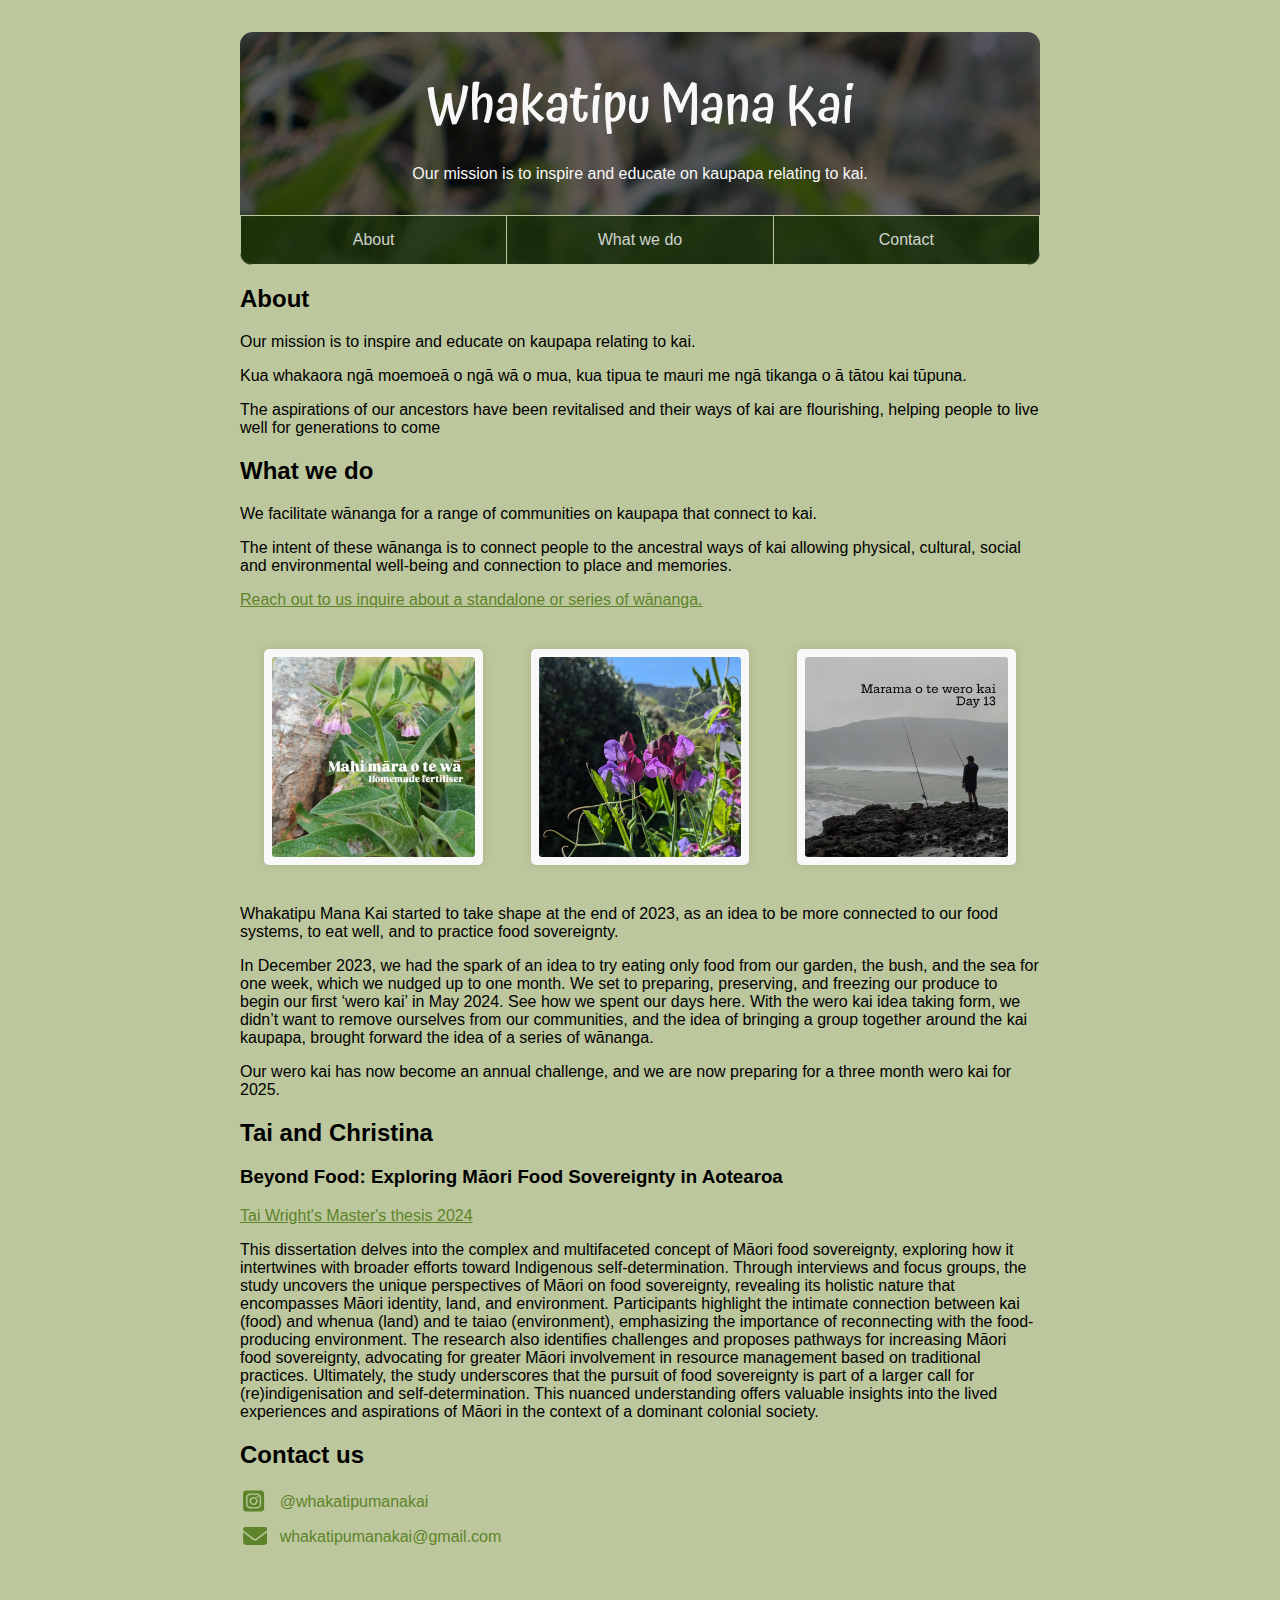
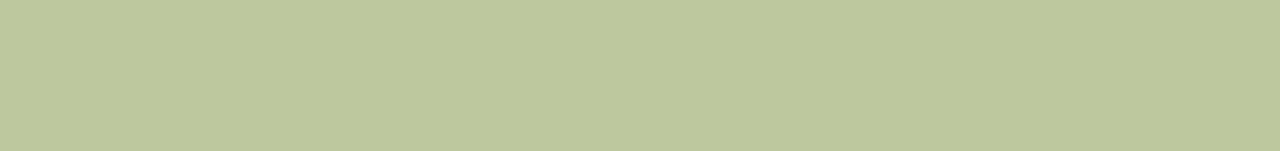
==== docs/index.html @ ef76f6d0 "touches" ====
<!DOCTYPE html>
<html lang="en">

<head>
    <meta charset="UTF-8">
    <meta name="viewport" content="width=device-width, initial-scale=1.0">
    <title>Whakatipu Mana Kai</title>
    <link rel="preconnect" href="https://fonts.googleapis.com">
    <link rel="preconnect" href="https://fonts.gstatic.com" crossorigin>
    <link href="https://fonts.googleapis.com/css2?family=Atma:wght@300;400;500;600;700&display=swap" rel="stylesheet">
    <link rel="stylesheet" href="style.css">
    <script async src="https://www.googletagmanager.com/gtag/js?id=G-CGHVBY7P9B"></script>
    <script>
        window.dataLayer = window.dataLayer || [];
        function gtag() { dataLayer.push(arguments); }
        gtag('js', new Date());

        gtag('config', 'G-CGHVBY7P9B');
    </script>
</head>

<body>
    <div class="header" style="background-image: url(images/header.jpg);">
        <div class="header-content">

            <h1 class="header-title">Whakatipu Mana Kai</h1>
            <p>Our mission is to inspire and educate on kaupapa relating to kai.</p>
            <ul class="nav">
                <li>
                    <a href="#about">About</a>
                </li>
                <li>
                    <a href="#what-we-do">What we do</a>
                </li>
                <li>
                    <a href="#contact">Contact</a>
                </li>
            </ul>
        </div>
    </div>
    <h2>About</h2>
    <p>Our mission is to inspire and educate on kaupapa relating to kai.</p>
    <p>
        Kua whakaora ngā moemoeā o ngā wā o mua, kua tipua te mauri me ngā tikanga o ā tātou
        kai tūpuna.
    </p>
    <p>The aspirations of our ancestors have been revitalised and their ways of kai are flourishing, helping people to
        live well for generations to come</p>


    <h2>What we do</h2>
    <p>We facilitate wānanga for a range of communities on kaupapa that connect to kai. </p>
    <p>The intent of these wānanga is to connect people to the ancestral ways of kai allowing physical, cultural, social
        and environmental well-being and connection to place and memories. </p>
    <p><a href="#contact">
            Reach out to us inquire about a standalone or series of wānanga.</a></p>

    <div class="grid">
        <div class="grid-item">
            <a target="_blank" href="https://www.instagram.com/p/DEjUtzSy77S/">
                <div class="img" style="background-image: url(images/1.jpg);"></div>
            </a>
        </div>
        <div class="grid-item">
            <a target="_blank" href="https://www.instagram.com/p/DDGc_yfyCaR/">
                <div class="img" style="background-image: url(images/2.jpg);"></div>
            </a>
        </div>
        <div class="grid-item">
            <a target="_blank" href="https://www.instagram.com/reel/C7BenzlSaSu/">
                <div class="img" style="background-image: url(images/3.jpg);"></div>
            </a>
        </div>
    </div>




    <p>Whakatipu Mana Kai started to take shape at the end of 2023, as an idea to be more connected to our food systems,
        to eat well, and to practice food sovereignty. </p>
    <p>In December 2023, we had the spark of an idea to try eating only food from our garden, the bush, and the sea for
        one week, which we nudged up to one month. We set to preparing, preserving, and freezing our produce to begin
        our first ‘wero kai’ in May 2024. See how we spent our days here. With the wero kai idea taking form, we didn’t
        want to remove ourselves from our communities, and the idea of bringing a group together around the kai kaupapa,
        brought forward the idea of a series of wānanga.</p>
    <p>Our wero kai has now become an annual challenge, and we are now preparing for a three month wero kai for 2025.
    </p>
    <h2>Tai and Christina</h2>
    <h3>Beyond Food: Exploring Māori Food Sovereignty in Aotearoa</h3>
    <p><a href="https://researchspace.auckland.ac.nz/items/4c055b75-20b7-467e-bf3c-e84f65664a81">Tai Wright's Master's
            thesis 2024</a></p>
    <p>
        This dissertation delves into the complex and multifaceted concept of Māori food sovereignty, exploring how it
        intertwines with broader efforts toward Indigenous self-determination. Through interviews and focus groups, the
        study uncovers the unique perspectives of Māori on food sovereignty, revealing its holistic nature that
        encompasses Māori identity, land, and environment. Participants highlight the intimate connection between kai
        (food) and whenua (land) and te taiao (environment), emphasizing the importance of reconnecting with the
        food-producing environment. The research also identifies challenges and proposes pathways for increasing Māori
        food sovereignty, advocating for greater Māori involvement in resource management based on traditional
        practices. Ultimately, the study underscores that the pursuit of food sovereignty is part of a larger call for
        (re)indigenisation and self-determination. This nuanced understanding offers valuable insights into the lived
        experiences and aspirations of Māori in the context of a dominant colonial society.
    </p>
    <h2 id="contact">Contact us</h2>

    <ul class="icons icons-vertical">
        <li>
            <a href="https://instagram.com/whakatipumanakai" target="_blank">
                <svg class="icon" xmlns="http://www.w3.org/2000/svg" viewBox="0 0 448 512">
                    <path fill="currentColor"
                        d="M194.4 211.7a53.3 53.3 0 1 0 59.3 88.7 53.3 53.3 0 1 0 -59.3-88.7zm142.3-68.4c-5.2-5.2-11.5-9.3-18.4-12c-18.1-7.1-57.6-6.8-83.1-6.5c-4.1 0-7.9 .1-11.2 .1c-3.3 0-7.2 0-11.4-.1c-25.5-.3-64.8-.7-82.9 6.5c-6.9 2.7-13.1 6.8-18.4 12s-9.3 11.5-12 18.4c-7.1 18.1-6.7 57.7-6.5 83.2c0 4.1 .1 7.9 .1 11.1s0 7-.1 11.1c-.2 25.5-.6 65.1 6.5 83.2c2.7 6.9 6.8 13.1 12 18.4s11.5 9.3 18.4 12c18.1 7.1 57.6 6.8 83.1 6.5c4.1 0 7.9-.1 11.2-.1c3.3 0 7.2 0 11.4 .1c25.5 .3 64.8 .7 82.9-6.5c6.9-2.7 13.1-6.8 18.4-12s9.3-11.5 12-18.4c7.2-18 6.8-57.4 6.5-83c0-4.2-.1-8.1-.1-11.4s0-7.1 .1-11.4c.3-25.5 .7-64.9-6.5-83l0 0c-2.7-6.9-6.8-13.1-12-18.4zm-67.1 44.5A82 82 0 1 1 178.4 324.2a82 82 0 1 1 91.1-136.4zm29.2-1.3c-3.1-2.1-5.6-5.1-7.1-8.6s-1.8-7.3-1.1-11.1s2.6-7.1 5.2-9.8s6.1-4.5 9.8-5.2s7.6-.4 11.1 1.1s6.5 3.9 8.6 7s3.2 6.8 3.2 10.6c0 2.5-.5 5-1.4 7.3s-2.4 4.4-4.1 6.2s-3.9 3.2-6.2 4.2s-4.8 1.5-7.3 1.5l0 0c-3.8 0-7.5-1.1-10.6-3.2zM448 96c0-35.3-28.7-64-64-64H64C28.7 32 0 60.7 0 96V416c0 35.3 28.7 64 64 64H384c35.3 0 64-28.7 64-64V96zM357 389c-18.7 18.7-41.4 24.6-67 25.9c-26.4 1.5-105.6 1.5-132 0c-25.6-1.3-48.3-7.2-67-25.9s-24.6-41.4-25.8-67c-1.5-26.4-1.5-105.6 0-132c1.3-25.6 7.1-48.3 25.8-67s41.5-24.6 67-25.8c26.4-1.5 105.6-1.5 132 0c25.6 1.3 48.3 7.1 67 25.8s24.6 41.4 25.8 67c1.5 26.3 1.5 105.4 0 131.9c-1.3 25.6-7.1 48.3-25.8 67z" />
                </svg>
                <span>
                    @whakatipumanakai
                </span>
            </a>
        </li>
        <li>
            <a href="mailto:whakatipumanakai@gmail.com" target="_blank">
                <svg class="icon" xmlns="http://www.w3.org/2000/svg" viewBox="0 0 448 512">
                    <path fill="currentColor"
                        d="M48 64C21.5 64 0 85.5 0 112c0 15.1 7.1 29.3 19.2 38.4L236.8 313.6c11.4 8.5 27 8.5 38.4 0L492.8 150.4c12.1-9.1 19.2-23.3 19.2-38.4c0-26.5-21.5-48-48-48L48 64zM0 176L0 384c0 35.3 28.7 64 64 64l384 0c35.3 0 64-28.7 64-64l0-208L294.4 339.2c-22.8 17.1-54 17.1-76.8 0L0 176z" />
                </svg>
                <span>
                    whakatipumanakai@gmail.com
                </span>
            </a>
        </li>
    </ul>
    <!-- <ul>
        <li>
            <a target="_blank" href="https://www.instagram.com/whakatipumanakai">Instagram</a>
        </li>
        <li>
            <a target="_blank" href="mailto:whakatipumanakai@gmail.com">Email</a> – whakatipumanakai@gmail.com
        </li>
    </ul> -->
</body>

</html>
---- docs/style.css ----
html {
    --color-1: #5E8429;
    --color-2: #31441D;
    --color-3: #F8F8F9;
    --color-4: #B96213;
    --color-5: #BDC79D;
    --header-radius: 0.8rem;
    background: var(--color-5);
    font-family: sans-serif;
}

a {
    color: var(--color-1);
}

a:visited {
    color: var(--color-2);
}

a:hover {
    color: var(--color-4);
}

body {
    max-width: 800px;
    margin: 0 auto;
    margin-bottom: 10rem;
    padding: 1rem;
}

.header-title {
    font-size: 3.3rem;
    text-align: center;
    margin: 0;
    margin-top: 2rem;
    font-family: "Atma", serif;
    font-weight: 500;
    font-style: normal;
}

@media screen and (max-width: 600px) {
    html {
        /* font-size: 14px; */
    }

    .header-title {
        font-size: 2.2rem;
    }
}

.grid {
    display: flex;
    flex-wrap: wrap;

}

.grid-item {
    flex: 1;
    min-width: 100px;
    padding: 0.5rem;
    margin: 1.5rem;
    background: var(--color-3);
    border-radius: 5px;
    box-shadow: 0 0 10px rgba(0, 0, 0, 0.1);
    max-width: 400px;
    max-height: 500px;
    overflow: hidden;
}

.grid-item .img {
    width: 100%;
    height: 200px;
    background-size: cover;
    background-position: center;
    border-radius: 0.2rem;
}

.header-content {
    display: flex;
    flex-direction: column;
    justify-content: space-between;
    align-items: center;
    background-color: rgba(0, 0, 0, 0.6);
    color: var(--color-3);
    text-align: center;
}

.header {
    margin-top: 1rem;
    border-radius: var(--header-radius);
    overflow: hidden;
}

.atma-light {
    font-family: "Atma", serif;
    font-weight: 300;
    font-style: normal;
}

.atma-regular {
    font-family: "Atma", serif;
    font-weight: 400;
    font-style: normal;
}

.atma-semibold {
    font-family: "Atma", serif;
    font-weight: 600;
    font-style: normal;
}

.atma-bold {
    font-family: "Atma", serif;
    font-weight: 700;
    font-style: normal;
}

.icons {
    display: flex;
    margin-top: 1rem;
    color: var(--color-1)
}

.icons a {
    color: inherit;
}

.icon {
    width: 1.7rem;
    height: 1.5rem;
    color: inherit;
}

.icon svg {
    color: inherit;
}


.nav {
    list-style: none;
    display: flex;
    flex-direction: row;
    width: 100%;
    padding: 0;
    margin-bottom: 0;
}

.nav li {
    height: 3rem;
    line-height: 3rem;
    margin: 0;
    flex: 1;
    border: 0.2px solid var(--color-5);
    border-right: none;
}

/* first border radious bottom left 1rem */
.nav li:first-child {
    border-bottom-left-radius: var(--header-radius)
}

/* last border radious bottom right 1rem */
.nav li:last-child {
    border-bottom-right-radius: var(--header-radius);
    border-right: 0.2px solid var(--color-5);
}

.nav a {
    display: block;
    text-align: center;
    height: 100%;
    width: 100%;
    background-color: rgba(26, 50, 9, 0.787);
    text-decoration: none;
    color: #fffC
}

.nav a:hover {
    background-color: var(--color-1);
    color: var(--color-3);
}

.icons-vertical {
    padding: 0;
    list-style: none;
    display: flex;
    flex-direction: column;
    margin-top: 1rem;
    color: var(--color-1);
    text-decoration: none;
}

.icons-vertical a {
    text-decoration: none;
    line-height: 2rem;
    list-style: none;
}

.icons-vertical span {
    margin-left: 0.5rem;
    display: inline-block;
    transform: translateY(-0.4em);
    -webkit-transform: translateY(-0.4em);
    -moz-transform: translateY(-0.4em);
    -ms-transform: translateY(-0.4em);
}
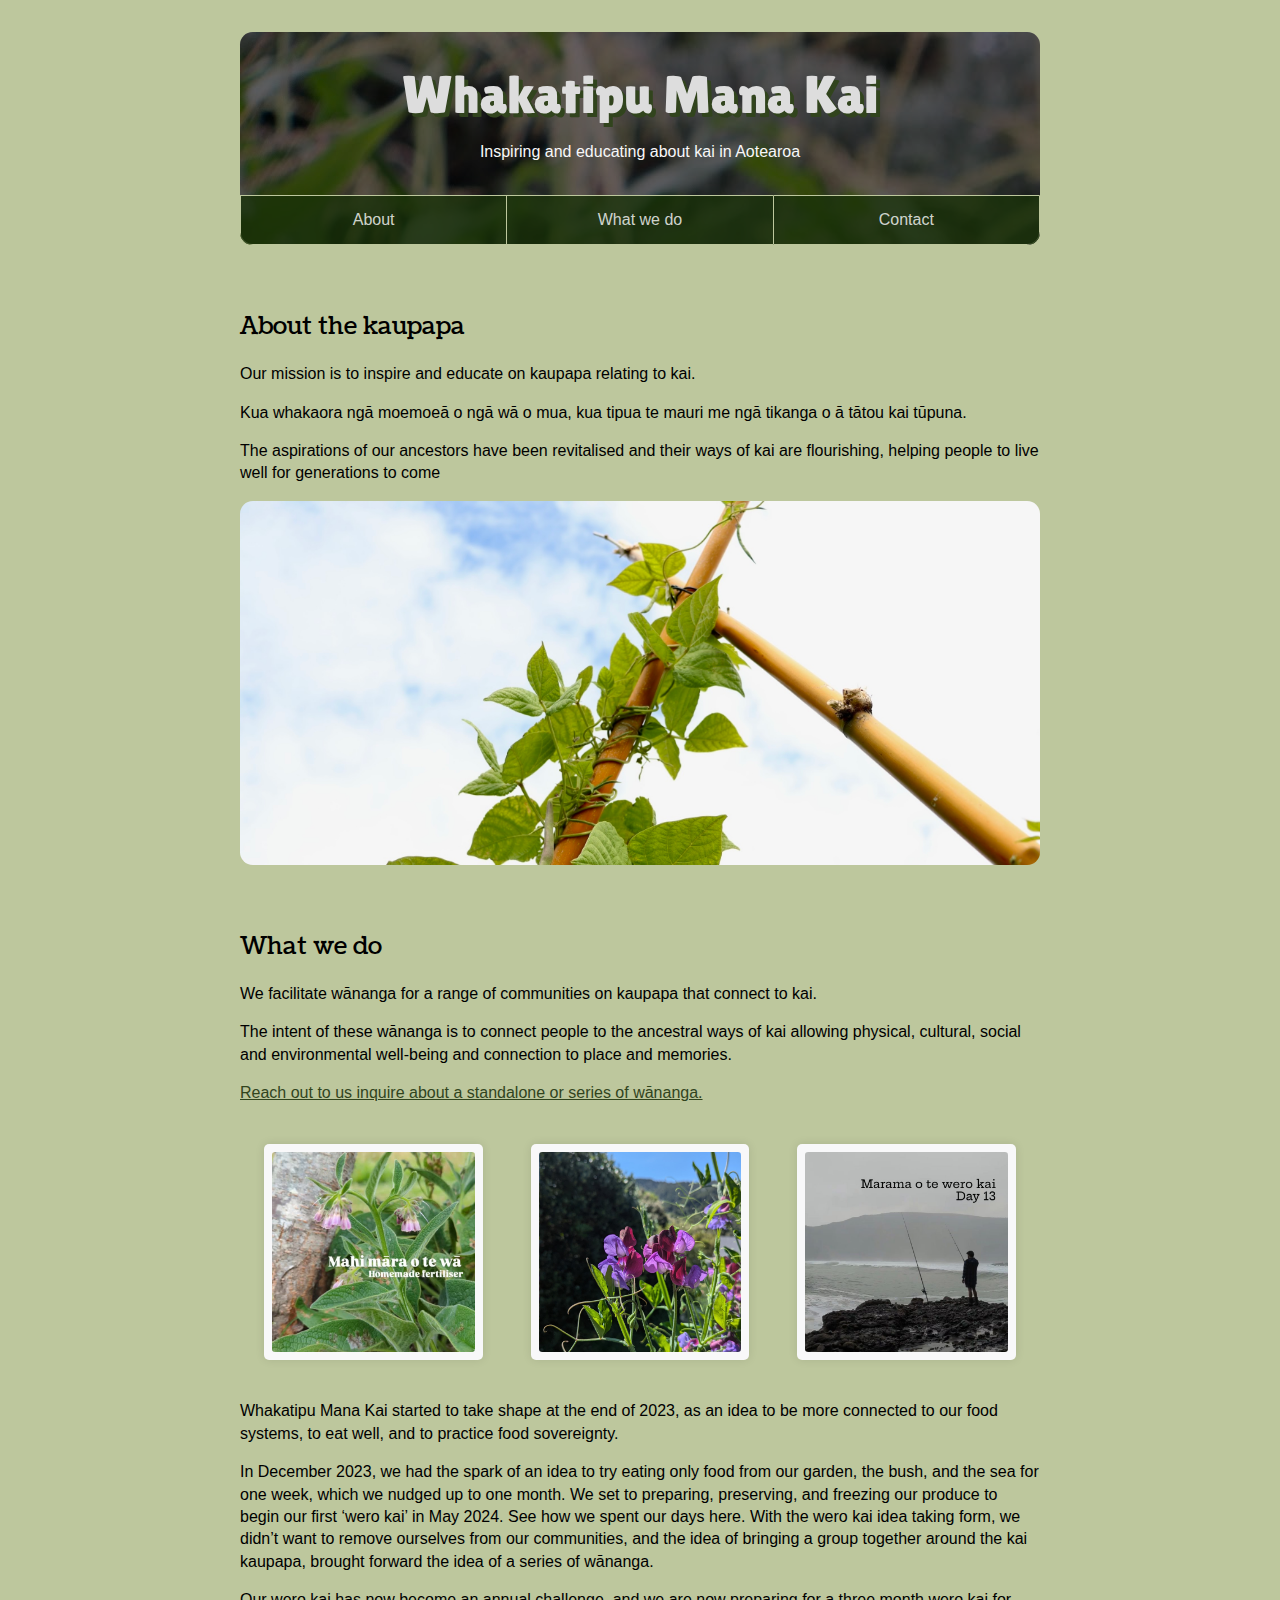
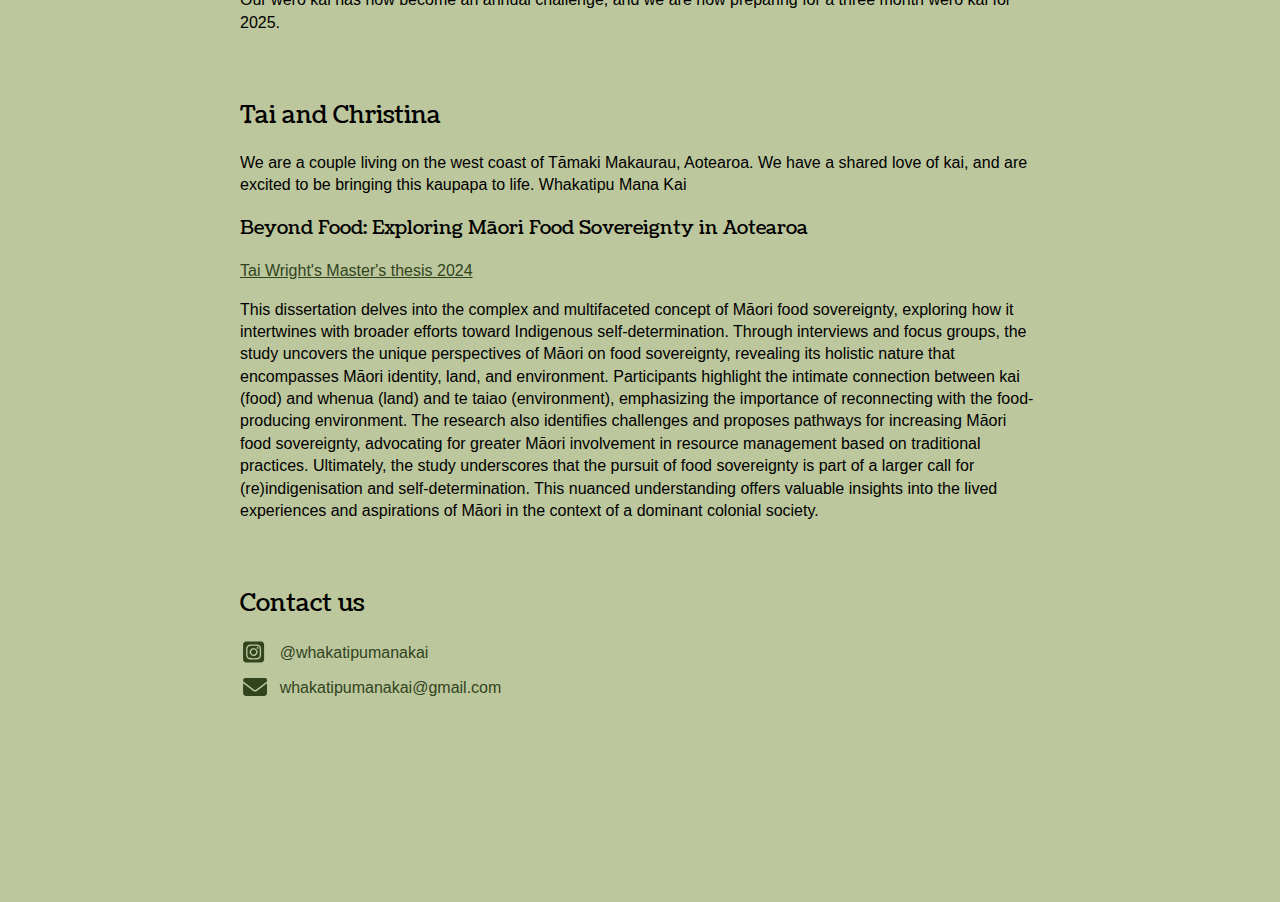
==== commit 0b4a8e3d: "touches" ====
--- a/docs/index.html
+++ b/docs/index.html
@@ -9,7 +9,12 @@
     <link rel="preconnect" href="https://fonts.gstatic.com" crossorigin>
     <link href="https://fonts.googleapis.com/css2?family=Atma:wght@300;400;500;600;700&display=swap" rel="stylesheet">
     <link rel="stylesheet" href="style.css">
-    <script async src="https://www.googletagmanager.com/gtag/js?id=G-CGHVBY7P9B"></script>
+
+    <link rel="preconnect" href="https://fonts.googleapis.com">
+    <link rel="preconnect" href="https://fonts.gstatic.com" crossorigin>
+    <link
+        href="https://fonts.googleapis.com/css2?family=Atma:wght@300;400;500;600;700&family=Coustard:wght@400;900&family=Lilita+One&display=swap"
+        rel="stylesheet">
     <script>
         window.dataLayer = window.dataLayer || [];
         function gtag() { dataLayer.push(arguments); }
@@ -24,7 +29,7 @@
         <div class="header-content">
 
             <h1 class="header-title">Whakatipu Mana Kai</h1>
-            <p>Our mission is to inspire and educate on kaupapa relating to kai.</p>
+            <p>Inspiring and educating about kai in Aotearoa</p>
             <ul class="nav">
                 <li>
                     <a href="#about">About</a>
@@ -38,15 +43,20 @@
             </ul>
         </div>
     </div>
-    <h2>About</h2>
+    <h2>About the kaupapa</h2>
     <p>Our mission is to inspire and educate on kaupapa relating to kai.</p>
     <p>
-        Kua whakaora ngā moemoeā o ngā wā o mua, kua tipua te mauri me ngā tikanga o ā tātou
+        Kua whakaora ngā moemoeā o ngā wā o mua,
+        kua tipua
+        te mauri me ngā tikanga o ā tātou
         kai tūpuna.
     </p>
     <p>The aspirations of our ancestors have been revitalised and their ways of kai are flourishing, helping people to
         live well for generations to come</p>
 
+
+    <img class="banner-image" src="images/beans2.jpg" alt="">
+    <!-- <div class="banner-image" style="background-image: url(images/beans.jpg);"></div> -->
 
     <h2>What we do</h2>
     <p>We facilitate wānanga for a range of communities on kaupapa that connect to kai. </p>
@@ -86,6 +96,11 @@
     <p>Our wero kai has now become an annual challenge, and we are now preparing for a three month wero kai for 2025.
     </p>
     <h2>Tai and Christina</h2>
+    <p>
+        We are a couple living on the west coast of Tāmaki Makaurau, Aotearoa. We have a shared love of kai, and are
+        excited to be bringing this kaupapa to life.
+        Whakatipu Mana Kai
+    </p>
     <h3>Beyond Food: Exploring Māori Food Sovereignty in Aotearoa</h3>
     <p><a href="https://researchspace.auckland.ac.nz/items/4c055b75-20b7-467e-bf3c-e84f65664a81">Tai Wright's Master's
             thesis 2024</a></p>
--- a/docs/style.css
+++ b/docs/style.css
@@ -4,17 +4,55 @@
     --color-3: #F8F8F9;
     --color-4: #B96213;
     --color-5: #BDC79D;
+    --color-dark: #181814;
     --header-radius: 0.8rem;
     background: var(--color-5);
     font-family: sans-serif;
 }
 
+.header-content {
+    font-family: 'Lucida Sans', 'Lucida Sans Regular', 'Lucida Grande', 'Lucida Sans Unicode', Geneva, Verdana, sans-serif;
+}
+
+h2 {
+    margin-top: 4rem;
+}
+
+h1,
+h2,
+h3,
+h4,
+h5,
+h6 {
+    font-family: "Coustard", serif;
+    font-weight: 400;
+    font-style: normal;
+
+    /* font-family: "Coustard", serif;
+    font-weight: 900;
+    font-style: normal; */
+}
+
+p {
+    line-height: 1.4;
+}
+
+.banner-image {
+    max-width: 100%;
+    object-fit: cover;
+    object-position: center;
+    border-radius: 0.8rem;
+    background-position-y: -30rem;
+    margin: 0 auto;
+    display: block;
+}
+
 a {
+    color: var(--color-2);
+}
+
+a:visited {
     color: var(--color-1);
-}
-
-a:visited {
-    color: var(--color-2);
 }
 
 a:hover {
@@ -34,8 +72,16 @@
     margin: 0;
     margin-top: 2rem;
     font-family: "Atma", serif;
-    font-weight: 500;
-    font-style: normal;
+    font-family: 'Lucida Sans', 'Lucida Sans Regular', 'Lucida Grande', 'Lucida Sans Unicode', Geneva, Verdana, sans-serif;
+    font-family: "Lilita One", serif;
+    font-weight: 400;
+    font-style: normal;
+    /* text-transform: uppercase; */
+    color: #ddd;
+    filter: drop-shadow(4px 4px 0 var(--color-2));
+
+    /* font-weight: 500; */
+    /* font-style: normal; */
 }
 
 @media screen and (max-width: 600px) {
@@ -146,6 +192,7 @@
 }
 
 .nav li {
+    font-family: 'Lucida Sans', 'Lucida Sans Regular', 'Lucida Grande', 'Lucida Sans Unicode', Geneva, Verdana, sans-serif;
     height: 3rem;
     line-height: 3rem;
     margin: 0;
@@ -194,6 +241,7 @@
     text-decoration: none;
     line-height: 2rem;
     list-style: none;
+    color: var(--color-2);
 }
 
 .icons-vertical span {
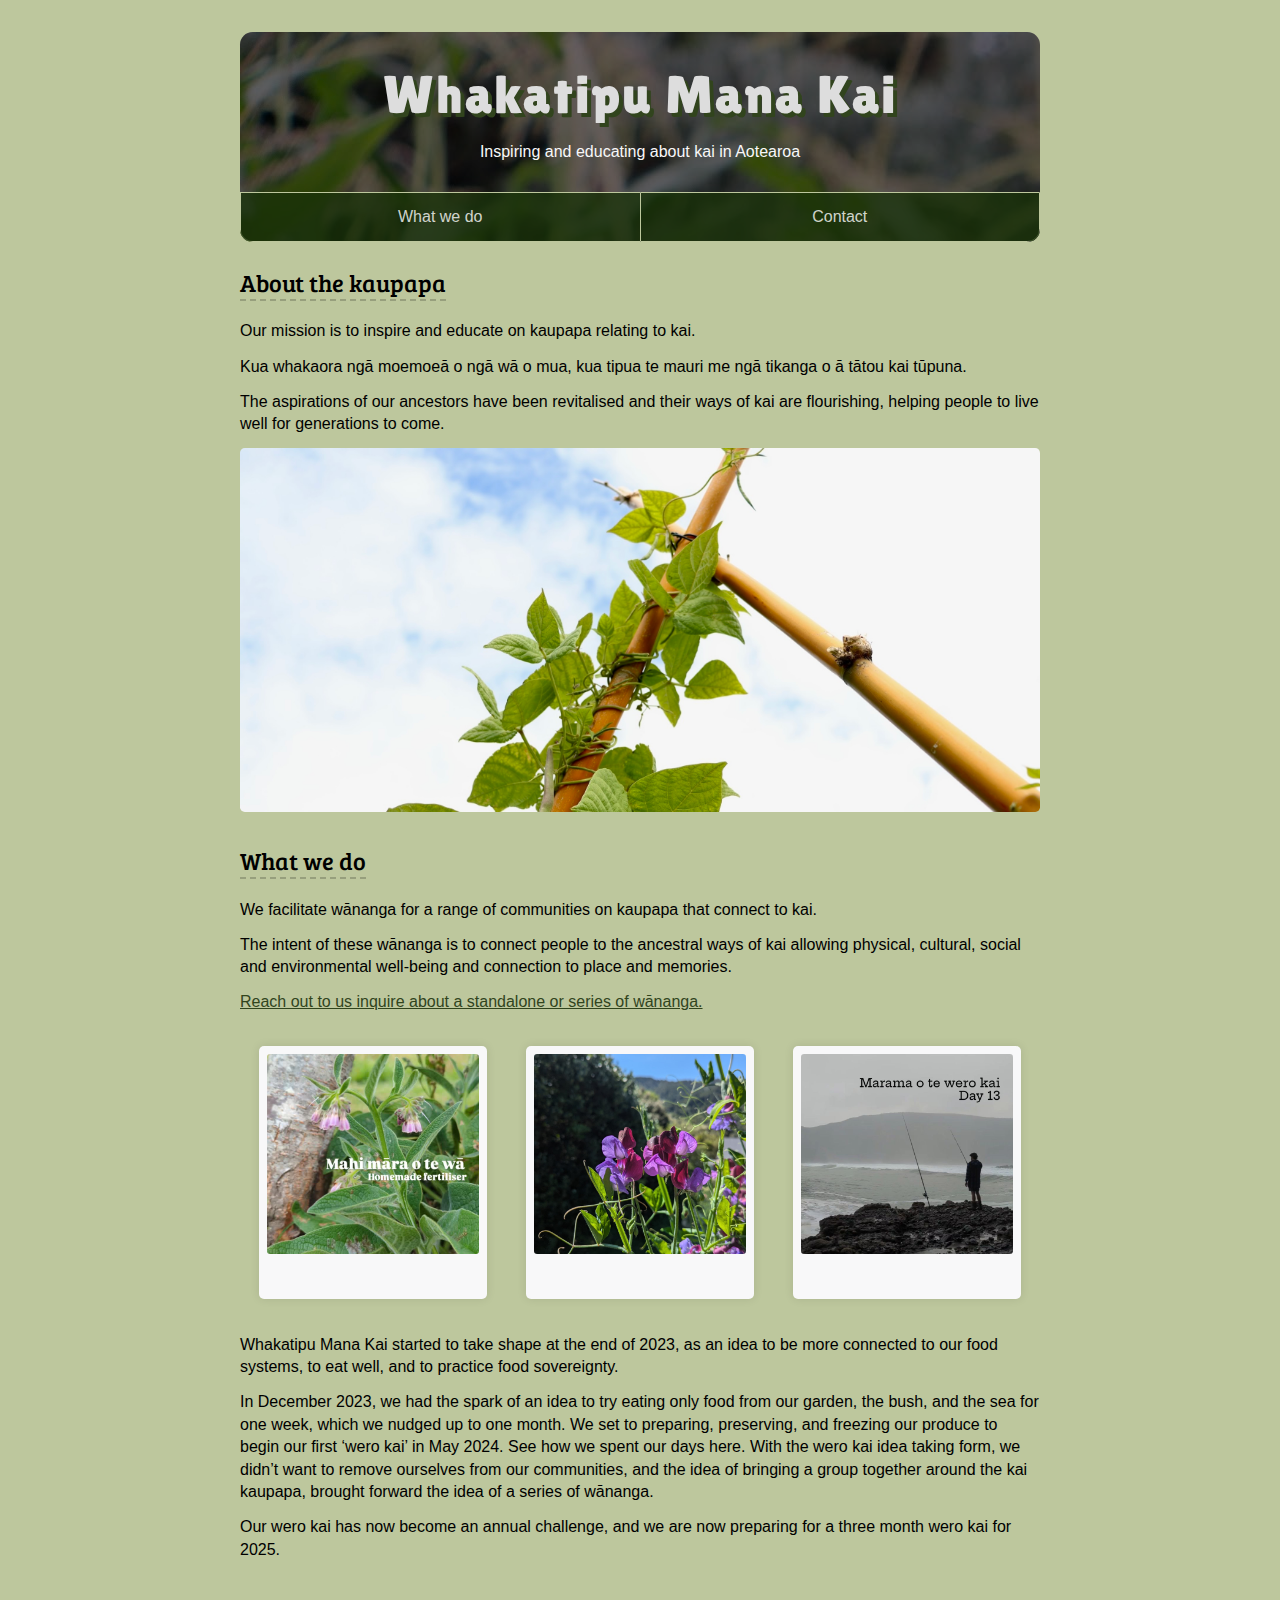
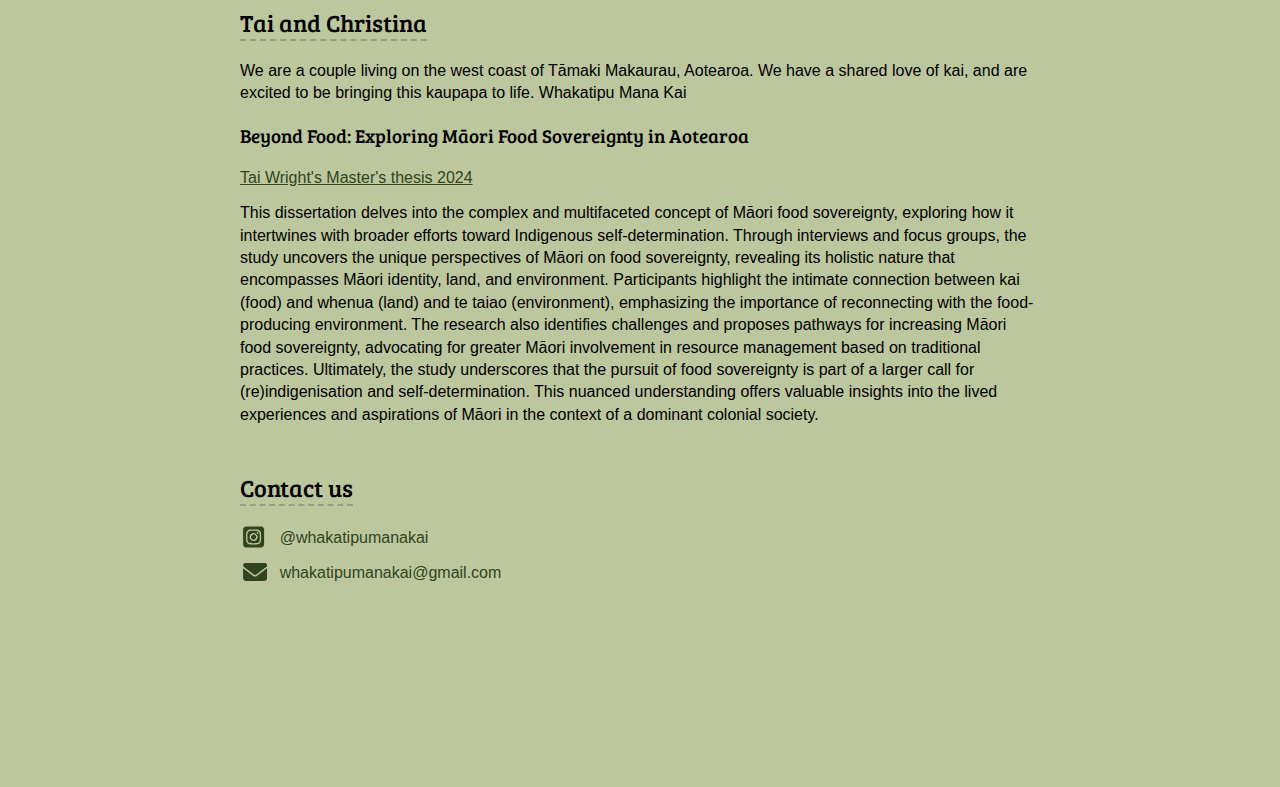
==== commit d9aa6059: "touches" ====
--- a/docs/index.html
+++ b/docs/index.html
@@ -13,7 +13,7 @@
     <link rel="preconnect" href="https://fonts.googleapis.com">
     <link rel="preconnect" href="https://fonts.gstatic.com" crossorigin>
     <link
-        href="https://fonts.googleapis.com/css2?family=Atma:wght@300;400;500;600;700&family=Coustard:wght@400;900&family=Lilita+One&display=swap"
+        href="https://fonts.googleapis.com/css2?family=Atma:wght@300;400;500;600;700&family=Bree+Serif&family=Coustard:wght@400;900&family=Lilita+One&display=swap"
         rel="stylesheet">
     <script>
         window.dataLayer = window.dataLayer || [];
@@ -32,9 +32,6 @@
             <p>Inspiring and educating about kai in Aotearoa</p>
             <ul class="nav">
                 <li>
-                    <a href="#about">About</a>
-                </li>
-                <li>
                     <a href="#what-we-do">What we do</a>
                 </li>
                 <li>
@@ -52,13 +49,14 @@
         kai tūpuna.
     </p>
     <p>The aspirations of our ancestors have been revitalised and their ways of kai are flourishing, helping people to
-        live well for generations to come</p>
+        live well for generations to come.</p>
 
 
     <img class="banner-image" src="images/beans2.jpg" alt="">
     <!-- <div class="banner-image" style="background-image: url(images/beans.jpg);"></div> -->
 
-    <h2>What we do</h2>
+    <hr class="dashed">
+    <h2 id="what-we-do">What we do</h2>
     <p>We facilitate wānanga for a range of communities on kaupapa that connect to kai. </p>
     <p>The intent of these wānanga is to connect people to the ancestral ways of kai allowing physical, cultural, social
         and environmental well-being and connection to place and memories. </p>
@@ -95,6 +93,7 @@
         brought forward the idea of a series of wānanga.</p>
     <p>Our wero kai has now become an annual challenge, and we are now preparing for a three month wero kai for 2025.
     </p>
+    <hr class="dashed">
     <h2>Tai and Christina</h2>
     <p>
         We are a couple living on the west coast of Tāmaki Makaurau, Aotearoa. We have a shared love of kai, and are
@@ -116,8 +115,8 @@
         (re)indigenisation and self-determination. This nuanced understanding offers valuable insights into the lived
         experiences and aspirations of Māori in the context of a dominant colonial society.
     </p>
+    <hr class="dashed">
     <h2 id="contact">Contact us</h2>
-
     <ul class="icons icons-vertical">
         <li>
             <a href="https://instagram.com/whakatipumanakai" target="_blank">
--- a/docs/style.css
+++ b/docs/style.css
@@ -15,7 +15,16 @@
 }
 
 h2 {
-    margin-top: 4rem;
+    margin-top: 2rem;
+    border-bottom-style: dotted;
+    border-bottom: 2px dashed rgba(0, 0, 0, 0.2);
+    display: inline-block;
+    margin-bottom: 0.2rem;
+}
+
+/* only the first h2 of any */
+h2:first-of-type {
+    margin-top: 1.5rem;
 }
 
 h1,
@@ -24,9 +33,15 @@
 h4,
 h5,
 h6 {
-    font-family: "Coustard", serif;
-    font-weight: 400;
-    font-style: normal;
+
+    /* letter-spacing: 1rem; */
+    font-family: "Bree Serif", serif;
+    font-weight: 400;
+    font-style: normal;
+
+    /* font-family: "Coustard", serif;
+    font-weight: 400;
+    font-style: normal; */
 
     /* font-family: "Coustard", serif;
     font-weight: 900;
@@ -35,16 +50,22 @@
 
 p {
     line-height: 1.4;
+    margin-bottom: 0.8rem;
+}
+
+p+p {
+    margin-top: 0;
 }
 
 .banner-image {
     max-width: 100%;
     object-fit: cover;
     object-position: center;
-    border-radius: 0.8rem;
+    border-radius: 0.3rem;
     background-position-y: -30rem;
     margin: 0 auto;
     display: block;
+
 }
 
 a {
@@ -68,6 +89,7 @@
 
 .header-title {
     font-size: 3.3rem;
+    letter-spacing: 0.04em;
     text-align: center;
     margin: 0;
     margin-top: 2rem;
@@ -104,7 +126,7 @@
     flex: 1;
     min-width: 100px;
     padding: 0.5rem;
-    margin: 1.5rem;
+    margin: 1.2rem;
     background: var(--color-3);
     border-radius: 5px;
     box-shadow: 0 0 10px rgba(0, 0, 0, 0.1);
@@ -119,6 +141,7 @@
     background-size: cover;
     background-position: center;
     border-radius: 0.2rem;
+    margin-bottom: 2.3rem;
 }
 
 .header-content {
@@ -251,4 +274,25 @@
     -webkit-transform: translateY(-0.4em);
     -moz-transform: translateY(-0.4em);
     -ms-transform: translateY(-0.4em);
+}
+
+/* hr.dashed {
+    background-color: transparent;
+    clear: both;
+    }
+    */
+
+/* hr {
+    background-color: transparent;
+    border-style: none;
+    border-top-style: dotted;
+    border-top: 2px dashed var(--color-1);
+    height: 0px;
+    opacity: 0.5;
+    margin-top: 3rem;
+    width: 40%;
+} */
+
+hr {
+    display: none;
 }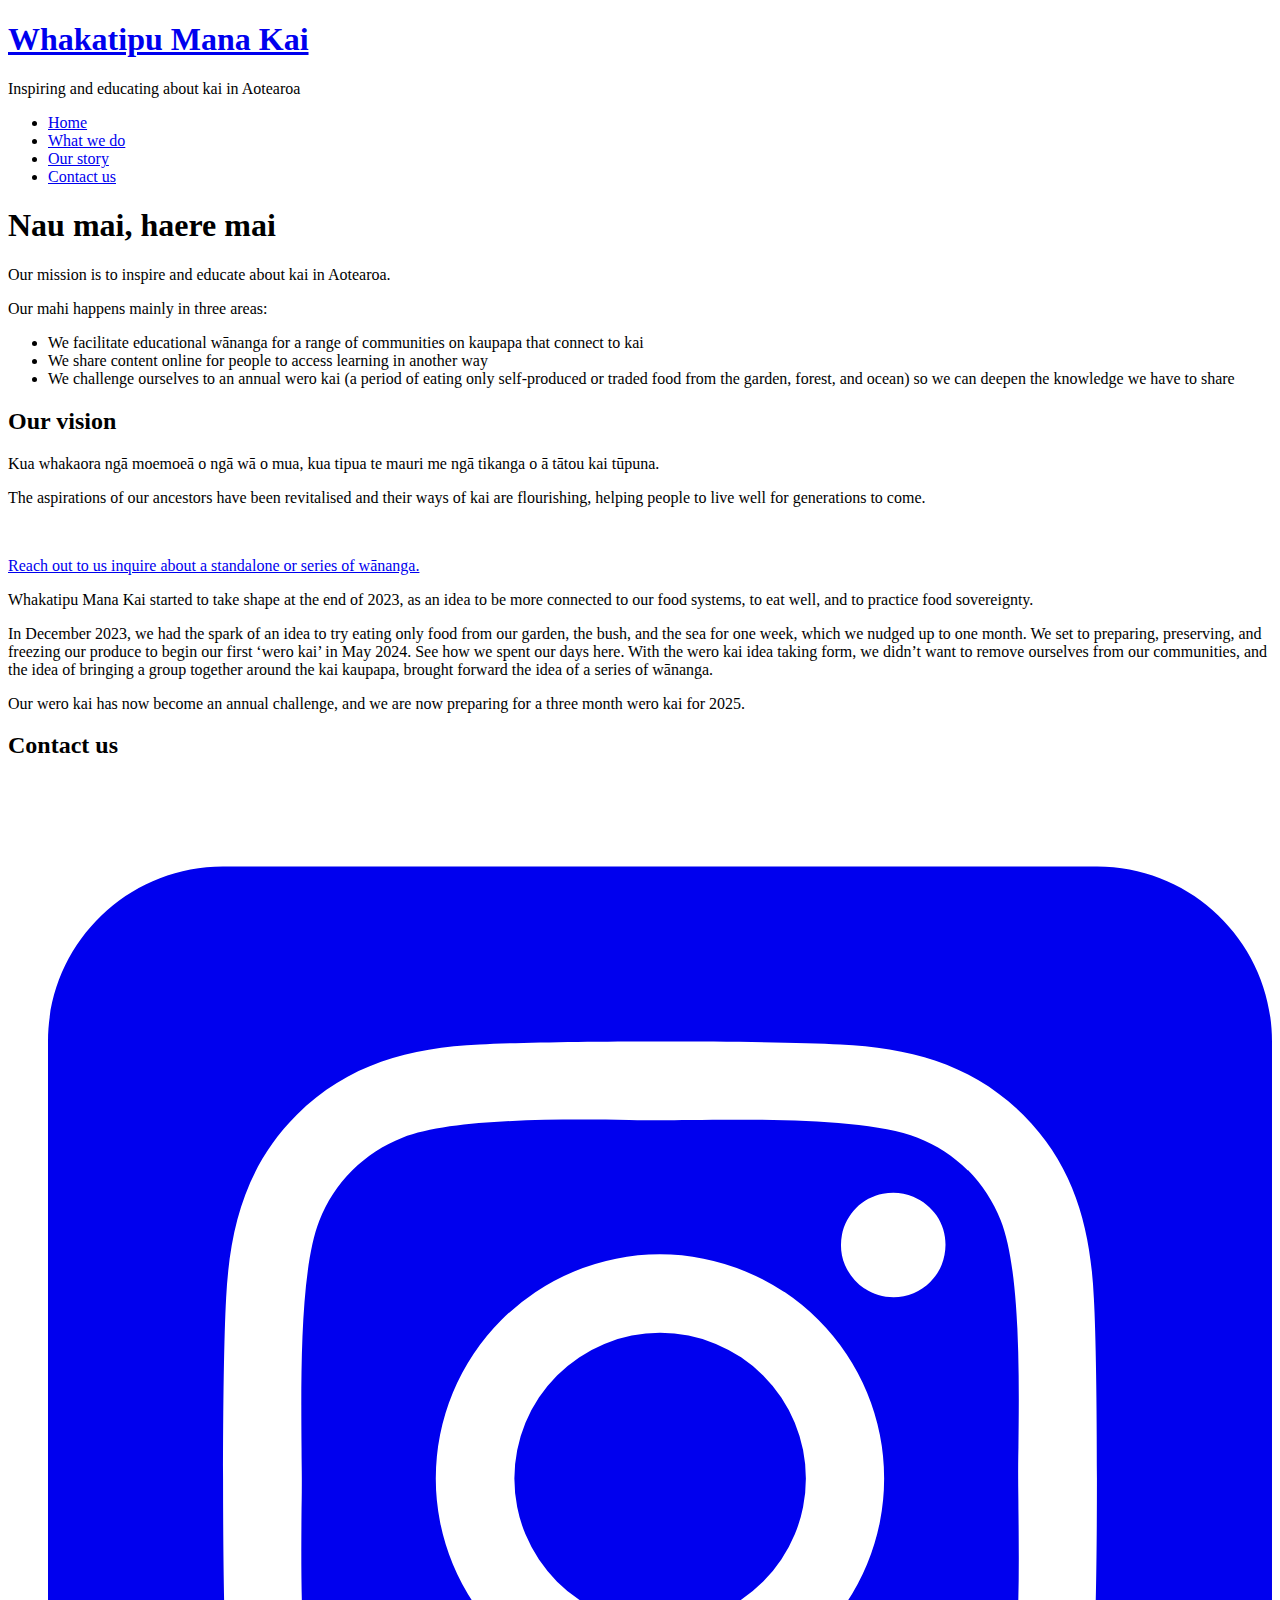
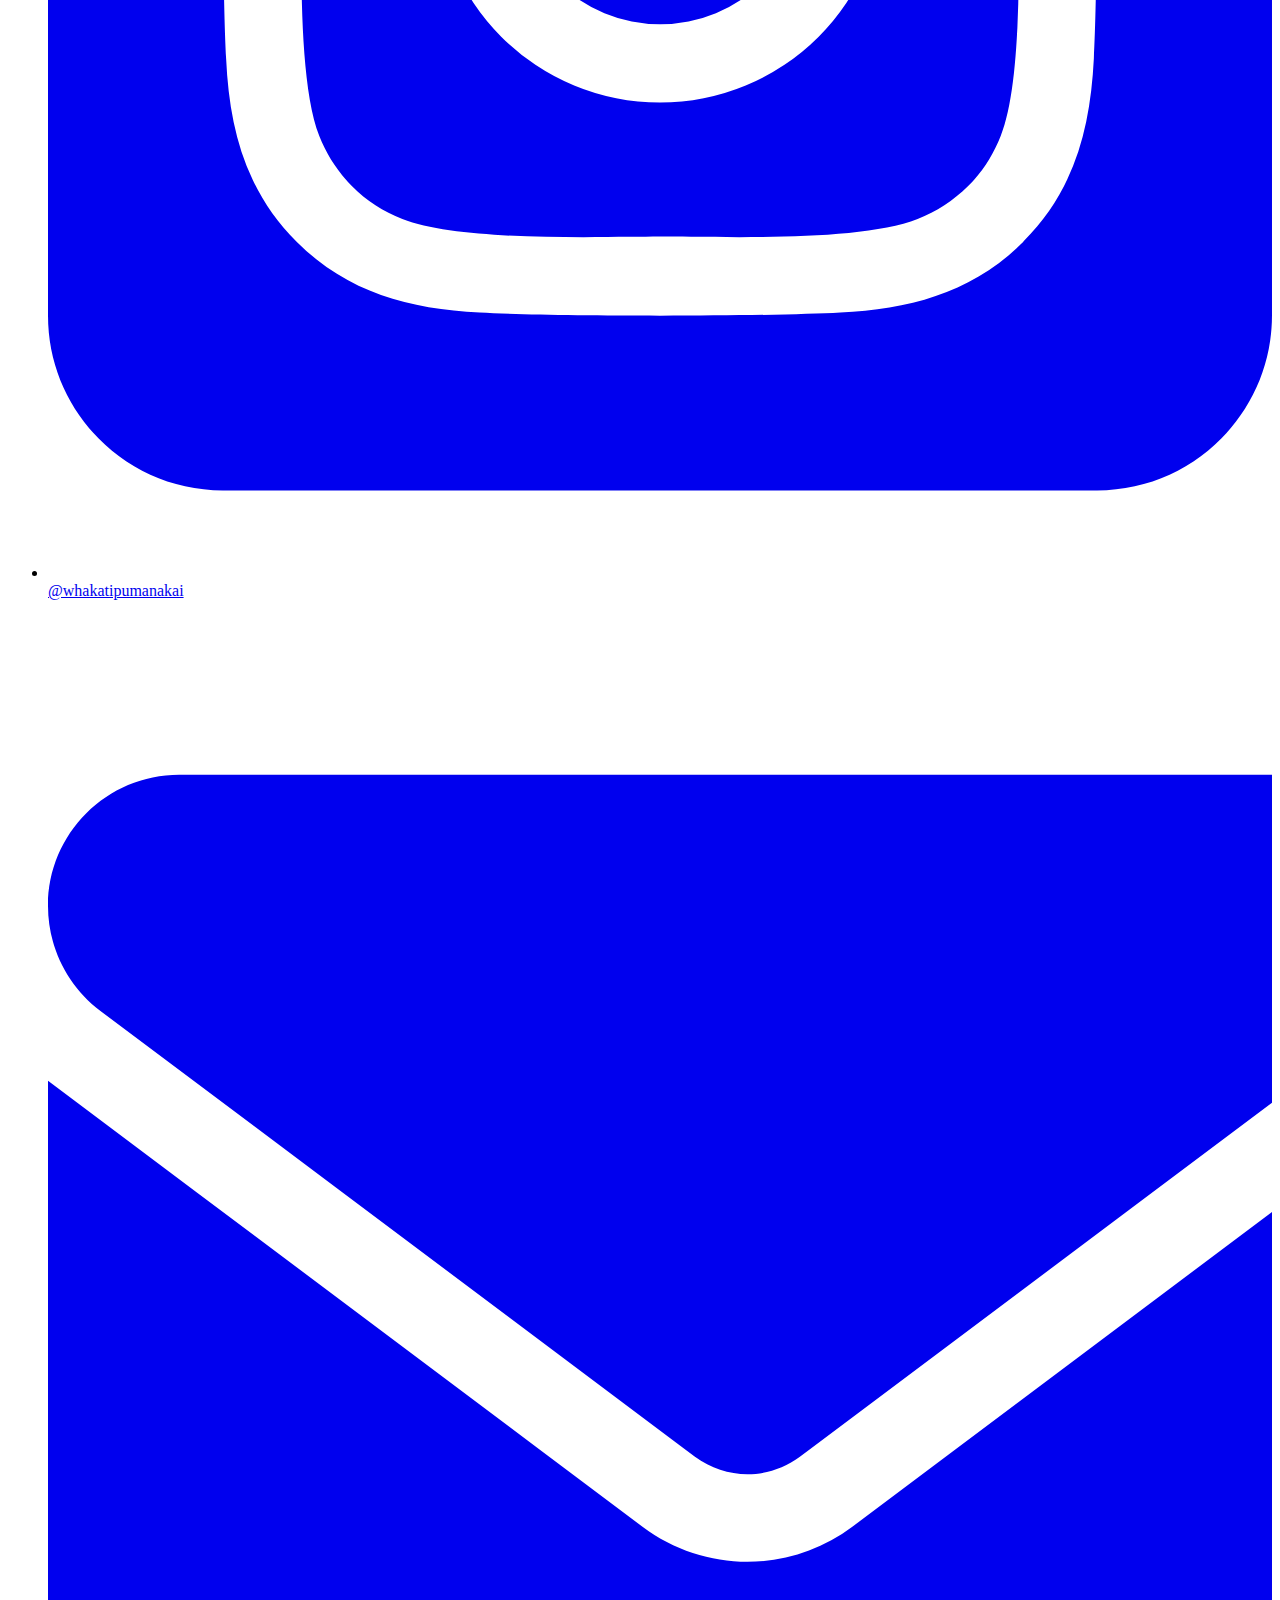
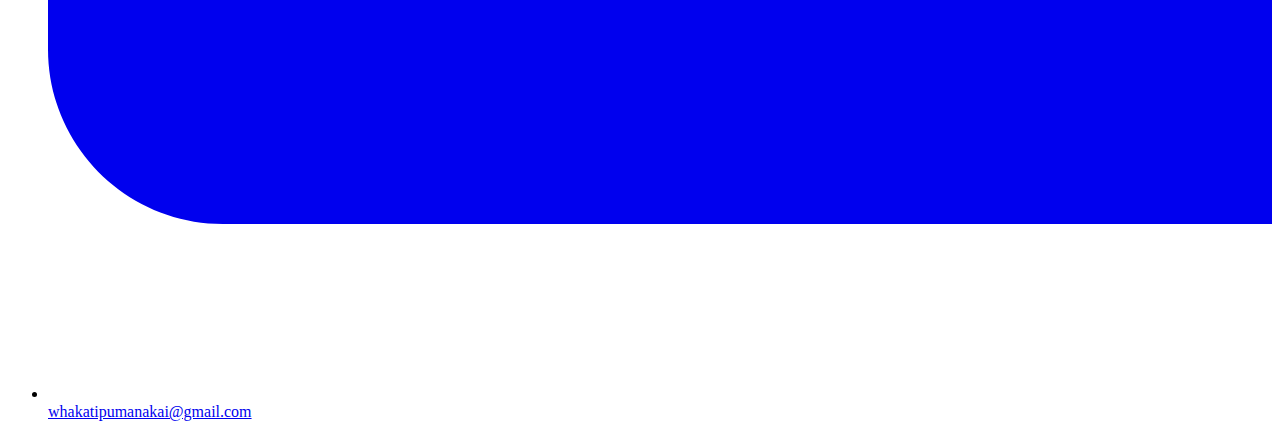
==== commit a08c503b: "pages" ====
--- a/docs/index.html
+++ b/docs/index.html
@@ -8,7 +8,7 @@
     <link rel="preconnect" href="https://fonts.googleapis.com">
     <link rel="preconnect" href="https://fonts.gstatic.com" crossorigin>
     <link href="https://fonts.googleapis.com/css2?family=Atma:wght@300;400;500;600;700&display=swap" rel="stylesheet">
-    <link rel="stylesheet" href="style.css">
+    <link rel="stylesheet" href="/style.css">
 
     <link rel="preconnect" href="https://fonts.googleapis.com">
     <link rel="preconnect" href="https://fonts.gstatic.com" crossorigin>
@@ -25,63 +25,48 @@
 </head>
 
 <body>
-    <div class="header" style="background-image: url(images/header.jpg);">
+    <div class="header" style="background-image: url(/images/header.jpg);">
         <div class="header-content">
-
-            <h1 class="header-title">Whakatipu Mana Kai</h1>
+            <a href="/" class="header-logo">
+                <h1 class="header-title">Whakatipu Mana Kai</h1>
+            </a>
             <p>Inspiring and educating about kai in Aotearoa</p>
             <ul class="nav">
                 <li>
-                    <a href="#what-we-do">What we do</a>
+                    <a href="/">Home</a>
                 </li>
                 <li>
-                    <a href="#contact">Contact</a>
+                    <a href="/about">What we do</a>
+                </li>
+                <li>
+                    <a href="/story">Our story</a>
+                </li>
+                <li>
+                    <a href="/contact">Contact us</a>
                 </li>
             </ul>
         </div>
     </div>
-    <h2>About the kaupapa</h2>
-    <p>Our mission is to inspire and educate on kaupapa relating to kai.</p>
+    <h1>Nau mai, haere mai</h1>
+    <p>Our mission is to inspire and educate about kai in Aotearoa.</p>
+    <p>Our mahi happens mainly in three areas:</p>
+    <ul>
+        <li>We facilitate educational wānanga for a range of communities on kaupapa that connect to kai</li>
+        <li>We share content online for people to access learning in another way</li>
+        <li>We challenge ourselves to an annual wero kai (a period of eating only self-produced or traded food from the garden, forest, and ocean) so we can deepen the knowledge we have to share</li>
+    </ul>
+    <h2>Our vision</h2>
     <p>
-        Kua whakaora ngā moemoeā o ngā wā o mua,
-        kua tipua
-        te mauri me ngā tikanga o ā tātou
-        kai tūpuna.
+        Kua whakaora ngā moemoeā o ngā wā o mua, kua tipua te mauri me ngā tikanga o ā tātou kai tūpuna.
     </p>
-    <p>The aspirations of our ancestors have been revitalised and their ways of kai are flourishing, helping people to
-        live well for generations to come.</p>
+    <p>
+        The aspirations of our ancestors have been revitalised and their ways of kai are flourishing, helping people to live well for generations to come.
+    </p>
+    
+    <img class="banner-image" src="/images/beans2.jpg" alt="">
 
-
-    <img class="banner-image" src="images/beans2.jpg" alt="">
-    <!-- <div class="banner-image" style="background-image: url(images/beans.jpg);"></div> -->
-
-    <hr class="dashed">
-    <h2 id="what-we-do">What we do</h2>
-    <p>We facilitate wānanga for a range of communities on kaupapa that connect to kai. </p>
-    <p>The intent of these wānanga is to connect people to the ancestral ways of kai allowing physical, cultural, social
-        and environmental well-being and connection to place and memories. </p>
     <p><a href="#contact">
             Reach out to us inquire about a standalone or series of wānanga.</a></p>
-
-    <div class="grid">
-        <div class="grid-item">
-            <a target="_blank" href="https://www.instagram.com/p/DEjUtzSy77S/">
-                <div class="img" style="background-image: url(images/1.jpg);"></div>
-            </a>
-        </div>
-        <div class="grid-item">
-            <a target="_blank" href="https://www.instagram.com/p/DDGc_yfyCaR/">
-                <div class="img" style="background-image: url(images/2.jpg);"></div>
-            </a>
-        </div>
-        <div class="grid-item">
-            <a target="_blank" href="https://www.instagram.com/reel/C7BenzlSaSu/">
-                <div class="img" style="background-image: url(images/3.jpg);"></div>
-            </a>
-        </div>
-    </div>
-
-
 
 
     <p>Whakatipu Mana Kai started to take shape at the end of 2023, as an idea to be more connected to our food systems,
@@ -93,29 +78,7 @@
         brought forward the idea of a series of wānanga.</p>
     <p>Our wero kai has now become an annual challenge, and we are now preparing for a three month wero kai for 2025.
     </p>
-    <hr class="dashed">
-    <h2>Tai and Christina</h2>
-    <p>
-        We are a couple living on the west coast of Tāmaki Makaurau, Aotearoa. We have a shared love of kai, and are
-        excited to be bringing this kaupapa to life.
-        Whakatipu Mana Kai
-    </p>
-    <h3>Beyond Food: Exploring Māori Food Sovereignty in Aotearoa</h3>
-    <p><a href="https://researchspace.auckland.ac.nz/items/4c055b75-20b7-467e-bf3c-e84f65664a81">Tai Wright's Master's
-            thesis 2024</a></p>
-    <p>
-        This dissertation delves into the complex and multifaceted concept of Māori food sovereignty, exploring how it
-        intertwines with broader efforts toward Indigenous self-determination. Through interviews and focus groups, the
-        study uncovers the unique perspectives of Māori on food sovereignty, revealing its holistic nature that
-        encompasses Māori identity, land, and environment. Participants highlight the intimate connection between kai
-        (food) and whenua (land) and te taiao (environment), emphasizing the importance of reconnecting with the
-        food-producing environment. The research also identifies challenges and proposes pathways for increasing Māori
-        food sovereignty, advocating for greater Māori involvement in resource management based on traditional
-        practices. Ultimately, the study underscores that the pursuit of food sovereignty is part of a larger call for
-        (re)indigenisation and self-determination. This nuanced understanding offers valuable insights into the lived
-        experiences and aspirations of Māori in the context of a dominant colonial society.
-    </p>
-    <hr class="dashed">
+    
     <h2 id="contact">Contact us</h2>
     <ul class="icons icons-vertical">
         <li>
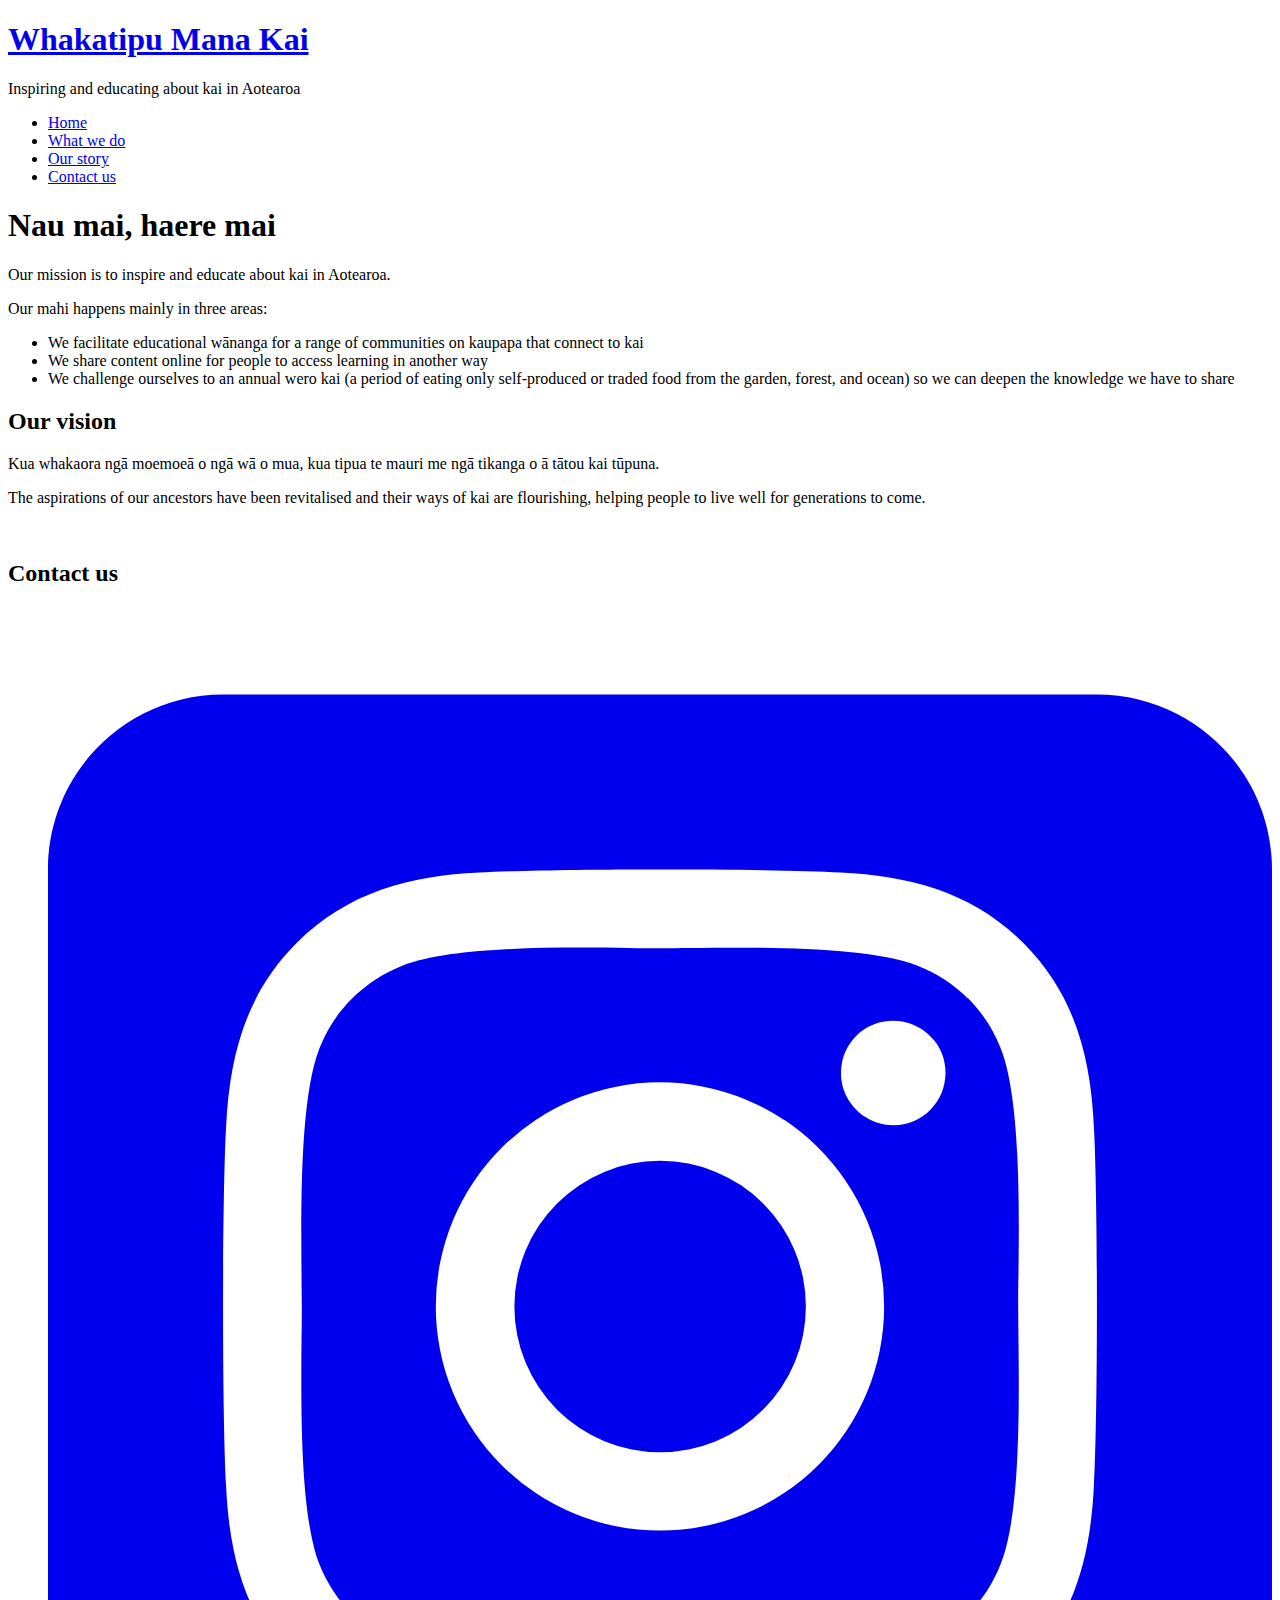
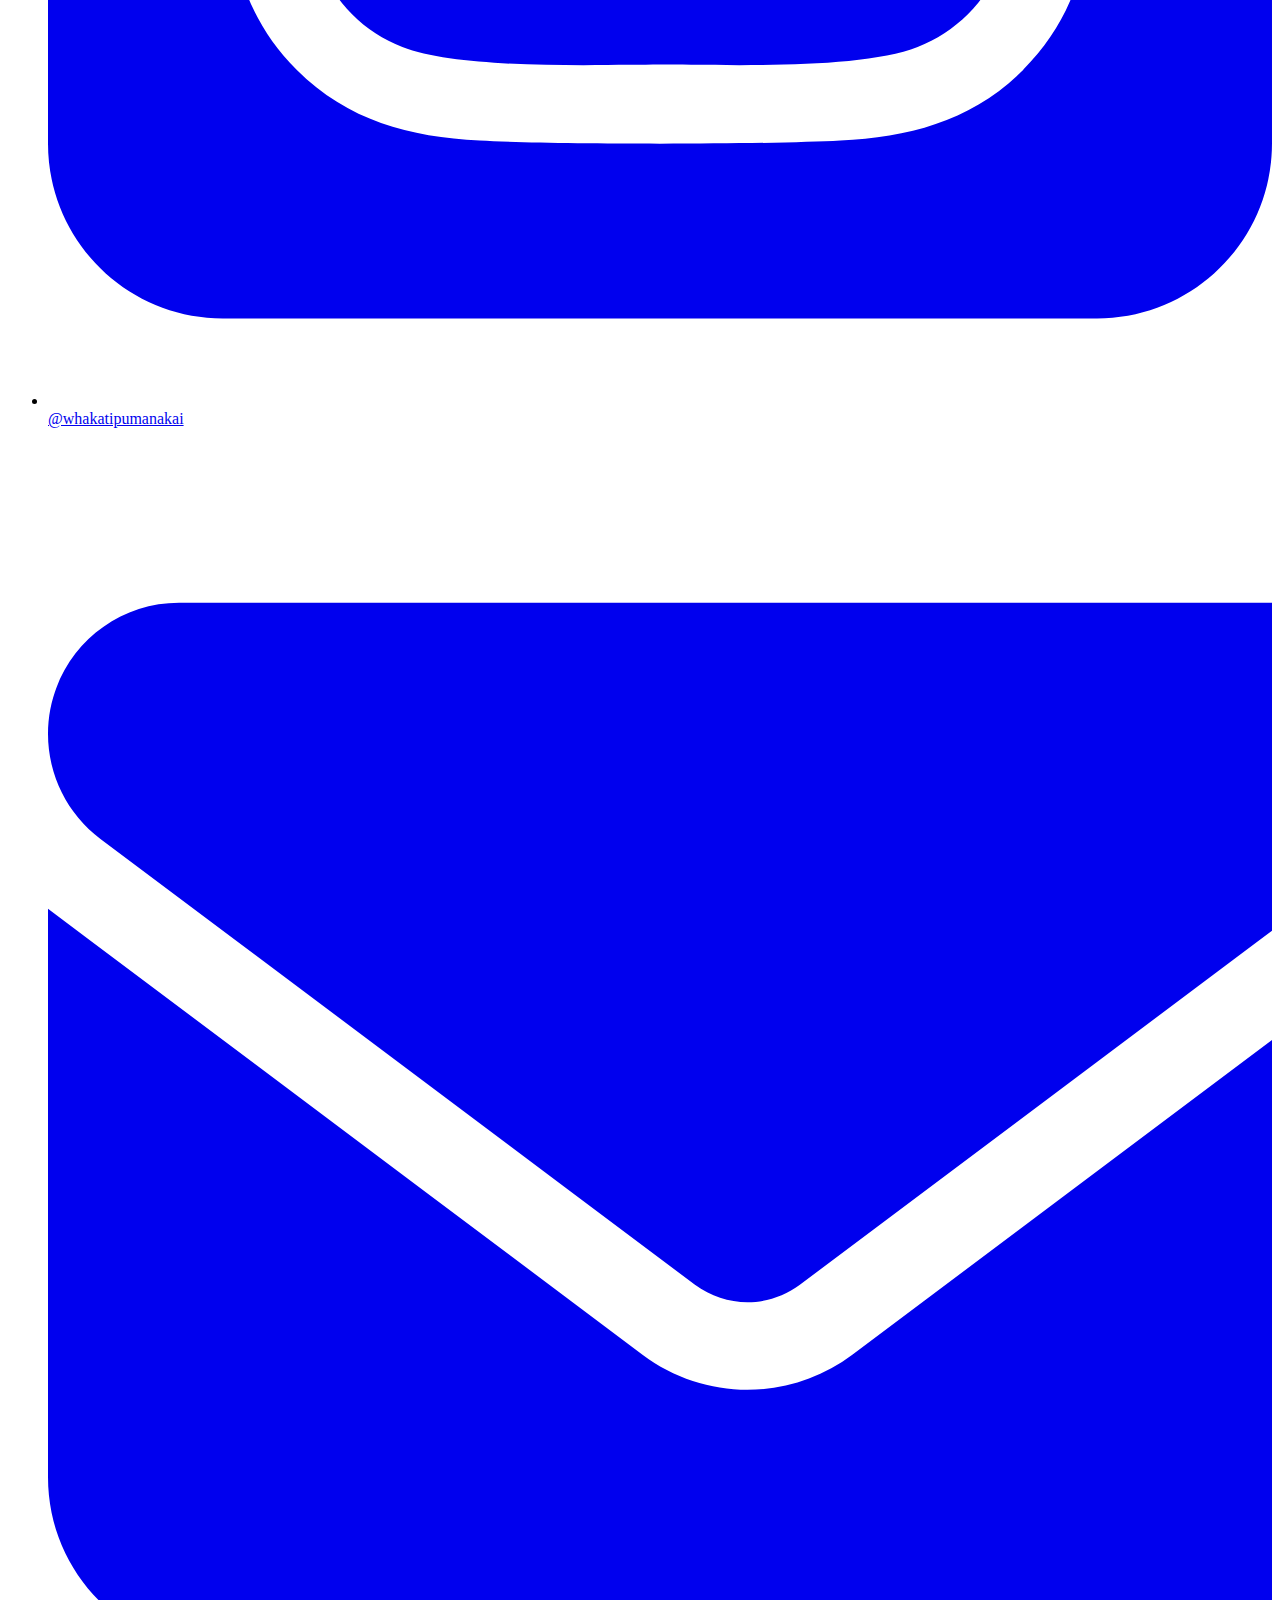
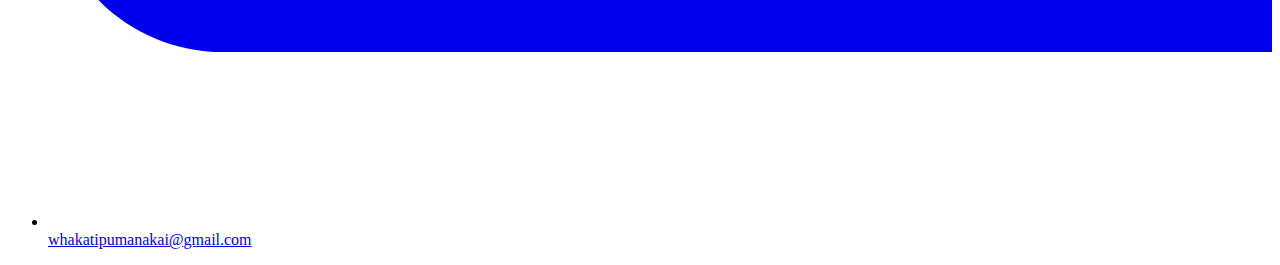
==== commit 9d25f2ed: "pages" ====
--- a/docs/index.html
+++ b/docs/index.html
@@ -5,6 +5,7 @@
     <meta charset="UTF-8">
     <meta name="viewport" content="width=device-width, initial-scale=1.0">
     <title>Whakatipu Mana Kai</title>
+    <link rel="icon" type="image/png" href="/favicon.png">
     <link rel="preconnect" href="https://fonts.googleapis.com">
     <link rel="preconnect" href="https://fonts.gstatic.com" crossorigin>
     <link href="https://fonts.googleapis.com/css2?family=Atma:wght@300;400;500;600;700&display=swap" rel="stylesheet">
@@ -53,32 +54,20 @@
     <ul>
         <li>We facilitate educational wānanga for a range of communities on kaupapa that connect to kai</li>
         <li>We share content online for people to access learning in another way</li>
-        <li>We challenge ourselves to an annual wero kai (a period of eating only self-produced or traded food from the garden, forest, and ocean) so we can deepen the knowledge we have to share</li>
+        <li>We challenge ourselves to an annual wero kai (a period of eating only self-produced or traded food from the
+            garden, forest, and ocean) so we can deepen the knowledge we have to share</li>
     </ul>
     <h2>Our vision</h2>
     <p>
         Kua whakaora ngā moemoeā o ngā wā o mua, kua tipua te mauri me ngā tikanga o ā tātou kai tūpuna.
     </p>
     <p>
-        The aspirations of our ancestors have been revitalised and their ways of kai are flourishing, helping people to live well for generations to come.
+        The aspirations of our ancestors have been revitalised and their ways of kai are flourishing, helping people to
+        live well for generations to come.
     </p>
-    
+
     <img class="banner-image" src="/images/beans2.jpg" alt="">
 
-    <p><a href="#contact">
-            Reach out to us inquire about a standalone or series of wānanga.</a></p>
-
-
-    <p>Whakatipu Mana Kai started to take shape at the end of 2023, as an idea to be more connected to our food systems,
-        to eat well, and to practice food sovereignty. </p>
-    <p>In December 2023, we had the spark of an idea to try eating only food from our garden, the bush, and the sea for
-        one week, which we nudged up to one month. We set to preparing, preserving, and freezing our produce to begin
-        our first ‘wero kai’ in May 2024. See how we spent our days here. With the wero kai idea taking form, we didn’t
-        want to remove ourselves from our communities, and the idea of bringing a group together around the kai kaupapa,
-        brought forward the idea of a series of wānanga.</p>
-    <p>Our wero kai has now become an annual challenge, and we are now preparing for a three month wero kai for 2025.
-    </p>
-    
     <h2 id="contact">Contact us</h2>
     <ul class="icons icons-vertical">
         <li>
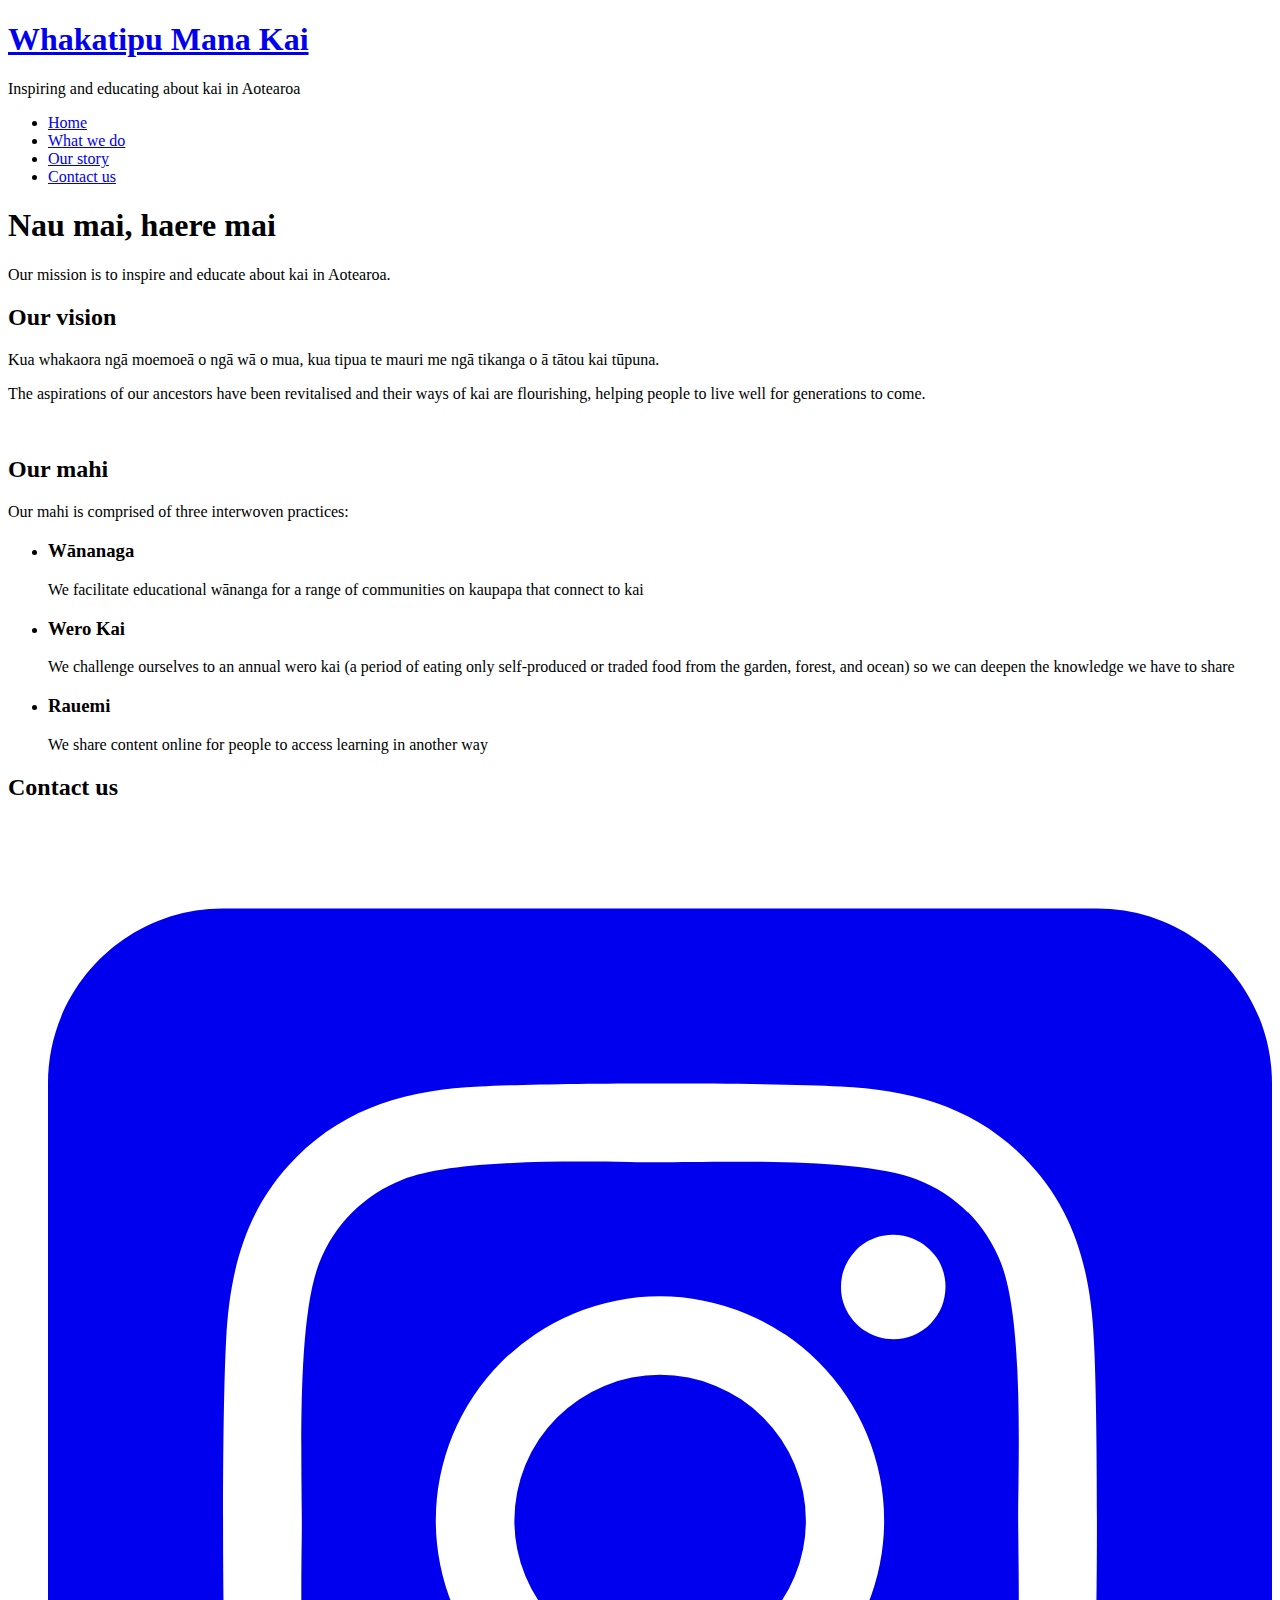
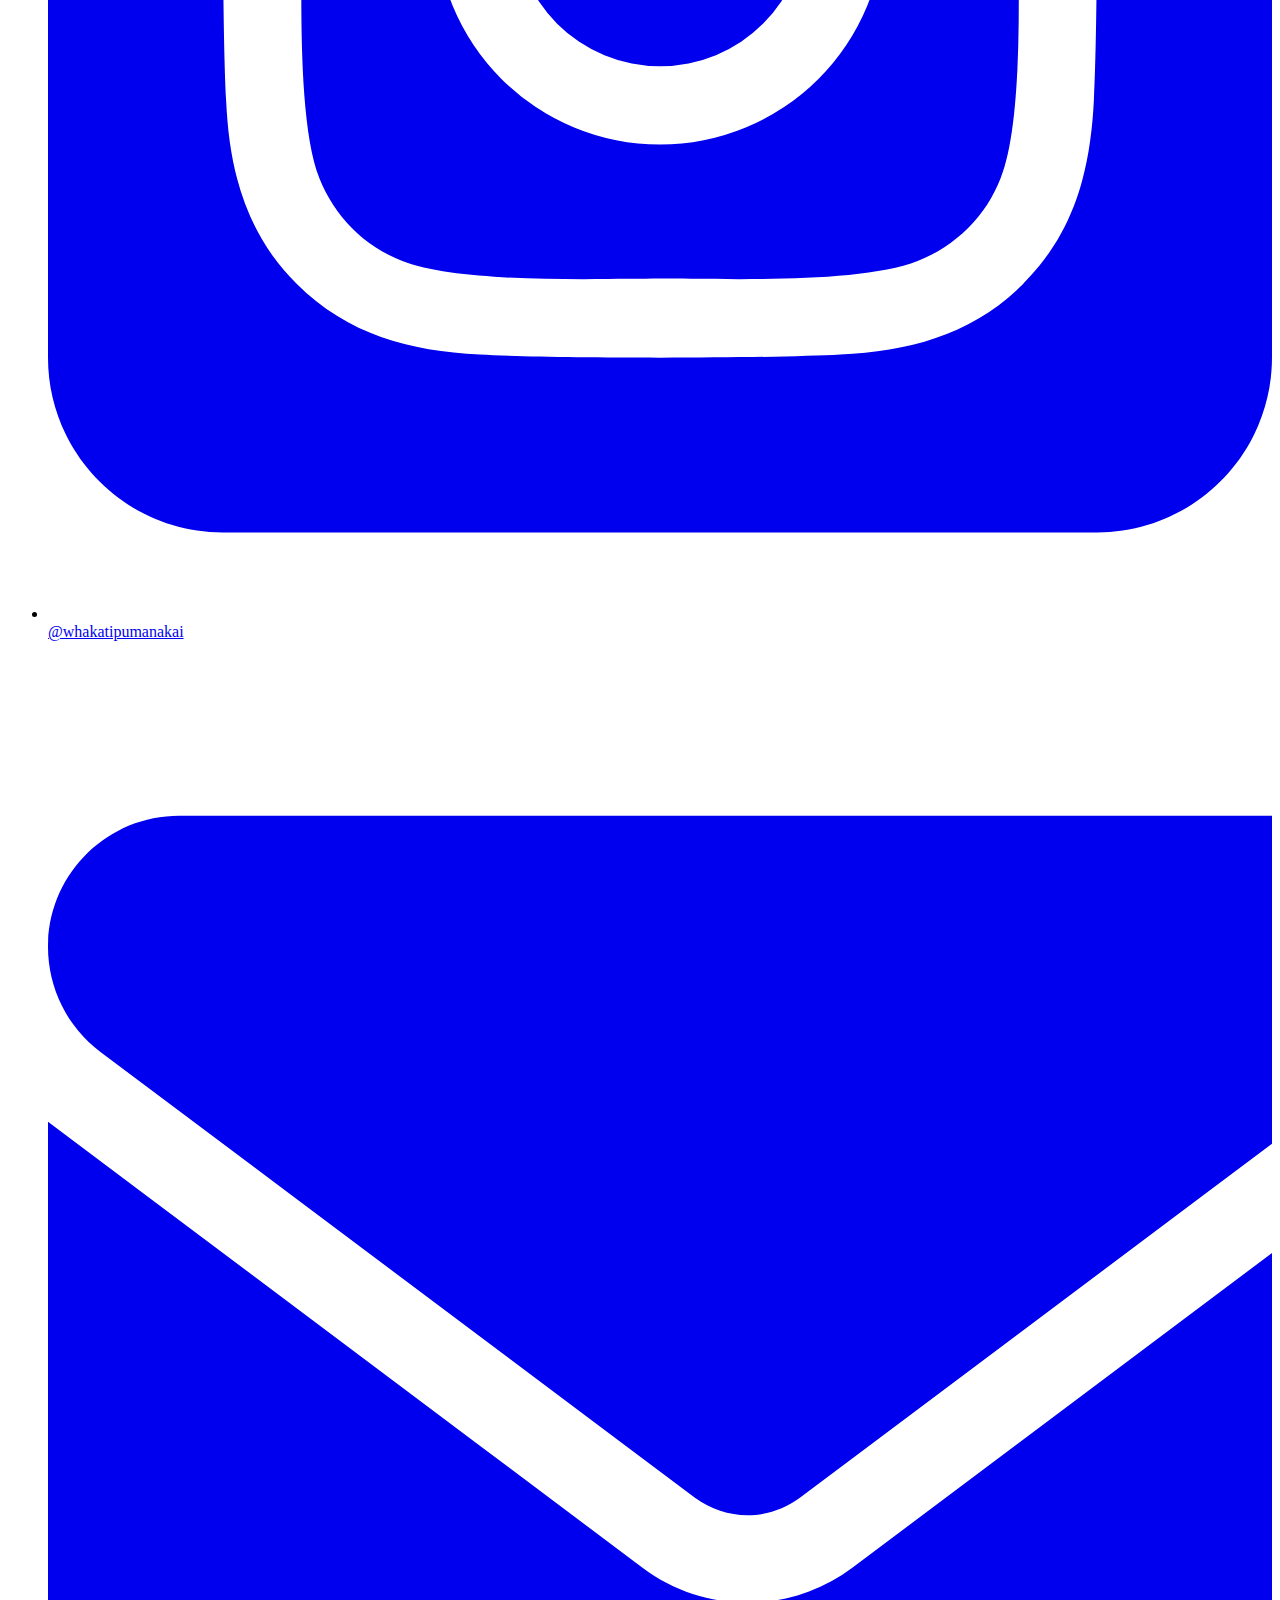
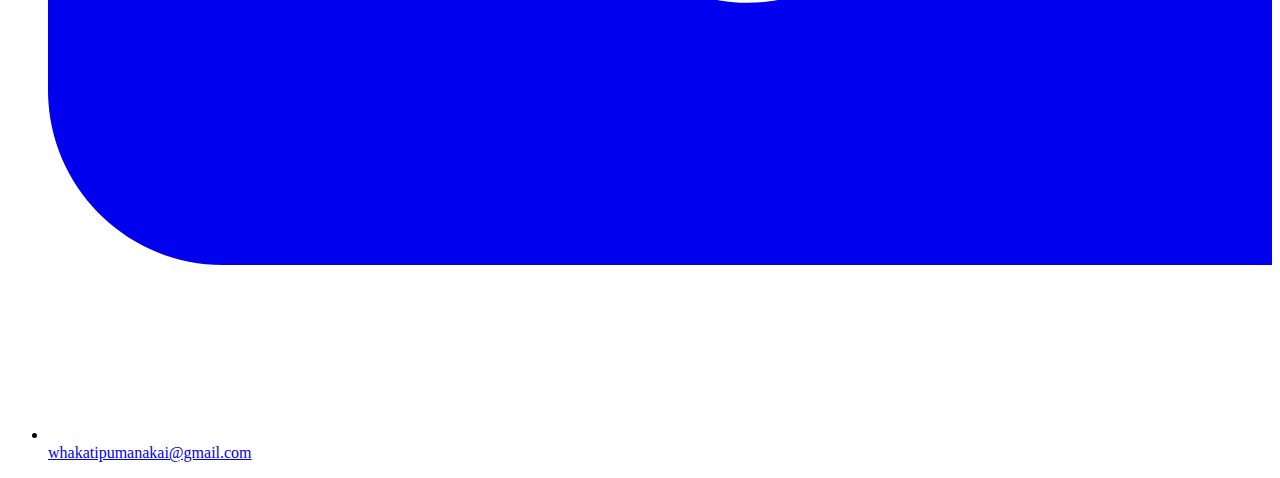
==== commit 8207542f: "pages" ====
--- a/docs/index.html
+++ b/docs/index.html
@@ -50,13 +50,8 @@
     </div>
     <h1>Nau mai, haere mai</h1>
     <p>Our mission is to inspire and educate about kai in Aotearoa.</p>
-    <p>Our mahi happens mainly in three areas:</p>
-    <ul>
-        <li>We facilitate educational wānanga for a range of communities on kaupapa that connect to kai</li>
-        <li>We share content online for people to access learning in another way</li>
-        <li>We challenge ourselves to an annual wero kai (a period of eating only self-produced or traded food from the
-            garden, forest, and ocean) so we can deepen the knowledge we have to share</li>
-    </ul>
+
+
     <h2>Our vision</h2>
     <p>
         Kua whakaora ngā moemoeā o ngā wā o mua, kua tipua te mauri me ngā tikanga o ā tātou kai tūpuna.
@@ -67,6 +62,29 @@
     </p>
 
     <img class="banner-image" src="/images/beans2.jpg" alt="">
+
+    <h2>Our mahi</h2>
+    <p>Our mahi is comprised of three interwoven practices:</p>
+    <ul class="blocks">
+        <li style="background-color: var(--color-1); color: var(--color-3);">
+            <h3>Wānanaga</h3>
+            <p>
+                We facilitate educational wānanga for a range of communities on kaupapa that connect to kai
+            </p>
+        </li>
+        <li style="background-color: var(--color-2); color: var(--color-3);">
+            <h3>Wero Kai</h3>
+            <p>
+                We challenge ourselves to an annual wero kai (a period of eating only self-produced or traded food from
+                the
+                garden, forest, and ocean) so we can deepen the knowledge we have to share
+            </p>
+        </li>
+        <li style="background-color: var(--color-3); color: var(--color-2);">
+            <h3>Rauemi</h3>
+            <p>We share content online for people to access learning in another way</p>
+        </li>
+    </ul>
 
     <h2 id="contact">Contact us</h2>
     <ul class="icons icons-vertical">
